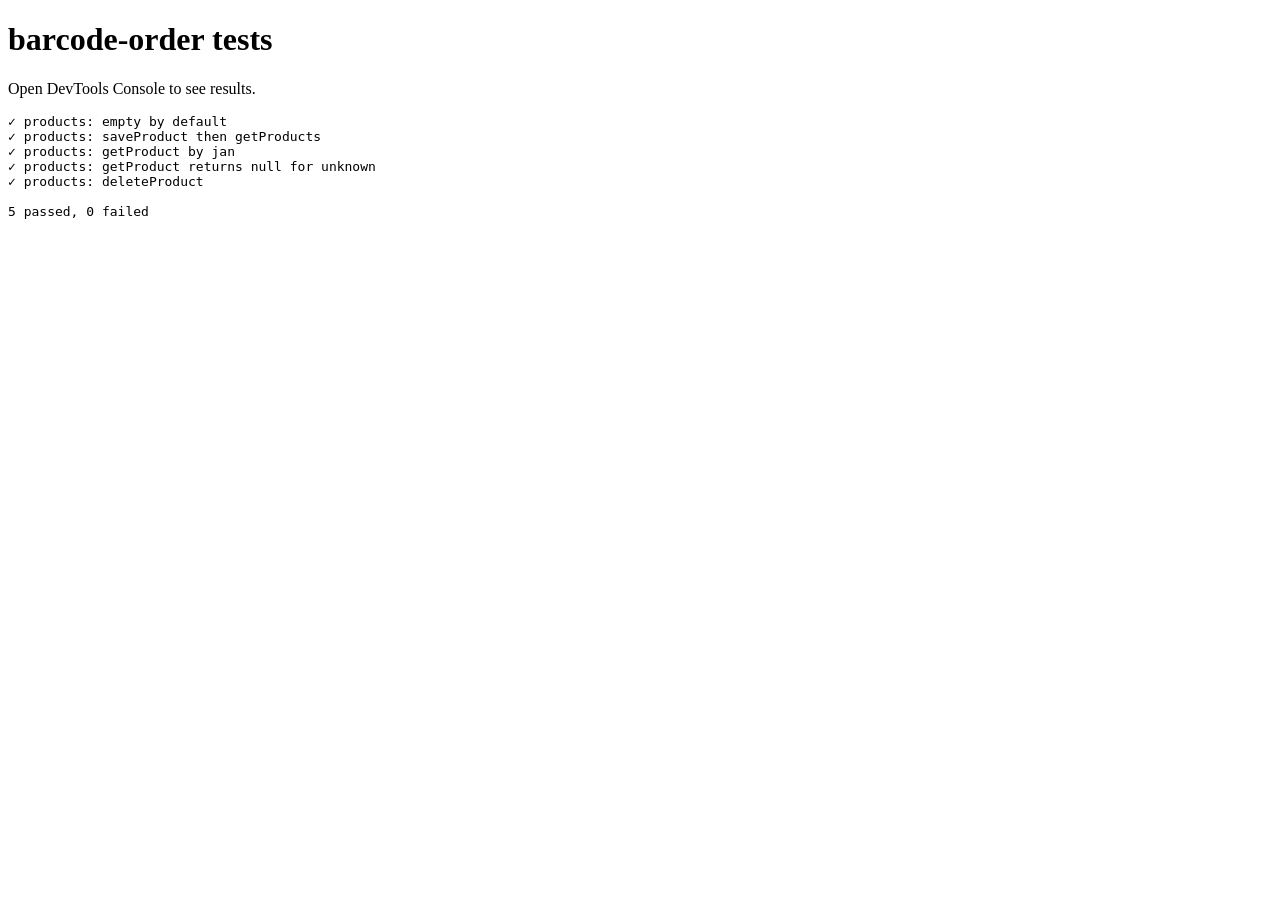
==== test.html @ a898aa67 "feat(storage): product master CRUD with tests" ====
<!DOCTYPE html>
<html lang="ja">
<head>
  <meta charset="UTF-8">
  <title>barcode-order tests</title>
</head>
<body>
  <h1>barcode-order tests</h1>
  <p>Open DevTools Console to see results.</p>
  <pre id="out"></pre>

  <script type="module">
    import * as storage from "./storage.js";

    const out = document.getElementById("out");
    let passed = 0, failed = 0;

    function log(msg, ok) {
      const line = `${ok ? "✓" : "✗"} ${msg}`;
      out.textContent += line + "\n";
      if (ok) console.log(line); else console.error(line);
    }
    function assertEq(actual, expected, name) {
      const a = JSON.stringify(actual), e = JSON.stringify(expected);
      if (a === e) { log(name, true); passed++; }
      else { log(`${name} — expected ${e}, got ${a}`, false); failed++; }
    }
    function clearStorage() {
      Object.keys(localStorage)
        .filter(k => k.startsWith("barcode-order:"))
        .forEach(k => localStorage.removeItem(k));
    }

    // --- products ---
    clearStorage();
    assertEq(storage.getProducts(), {}, "products: empty by default");

    storage.saveProduct("4901234567890", { name: "アルコール綿 100包", defaultSupplier: "アスクル" });
    assertEq(
      storage.getProducts(),
      { "4901234567890": { name: "アルコール綿 100包", defaultSupplier: "アスクル" } },
      "products: saveProduct then getProducts"
    );

    assertEq(
      storage.getProduct("4901234567890"),
      { name: "アルコール綿 100包", defaultSupplier: "アスクル" },
      "products: getProduct by jan"
    );
    assertEq(storage.getProduct("nosuch"), null, "products: getProduct returns null for unknown");

    storage.deleteProduct("4901234567890");
    assertEq(storage.getProducts(), {}, "products: deleteProduct");

    out.textContent += `\n${passed} passed, ${failed} failed\n`;
  </script>
</body>
</html>
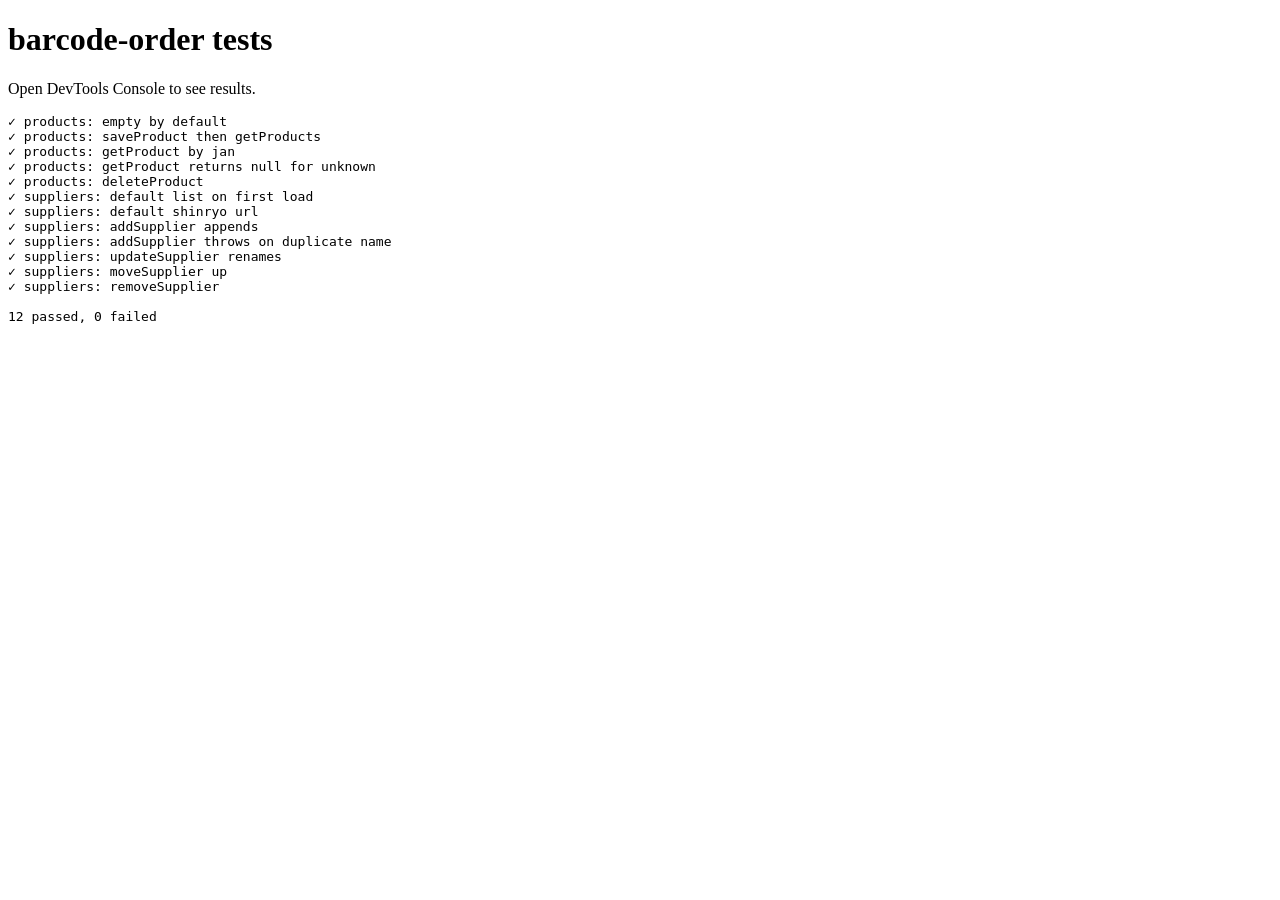
==== commit b83c32cb: "feat(storage): supplier master CRUD with defaults and reorder" ====
--- a/test.html
+++ b/test.html
@@ -52,6 +52,58 @@
     storage.deleteProduct("4901234567890");
     assertEq(storage.getProducts(), {}, "products: deleteProduct");
 
+    // --- suppliers ---
+    clearStorage();
+    // 初回取得時は 4 つのデフォルトが入っている
+    const defaults = storage.getSuppliers();
+    assertEq(
+      defaults.map(s => s.name),
+      ["アスクル", "カウネット", "Amazon", "シンリョウ"],
+      "suppliers: default list on first load"
+    );
+    assertEq(
+      defaults.find(s => s.name === "シンリョウ").url,
+      "https://www.shinryo.jp/",
+      "suppliers: default shinryo url"
+    );
+
+    // 追加
+    storage.addSupplier({ name: "その他", url: "" });
+    assertEq(
+      storage.getSuppliers().map(s => s.name),
+      ["アスクル", "カウネット", "Amazon", "シンリョウ", "その他"],
+      "suppliers: addSupplier appends"
+    );
+
+    // 重複追加はエラー
+    let threw = false;
+    try { storage.addSupplier({ name: "アスクル", url: "" }); } catch { threw = true; }
+    assertEq(threw, true, "suppliers: addSupplier throws on duplicate name");
+
+    // 名前・URLの変更
+    storage.updateSupplier("その他", { name: "自社", url: "" });
+    assertEq(
+      storage.getSuppliers().find(s => s.name === "自社").name,
+      "自社",
+      "suppliers: updateSupplier renames"
+    );
+
+    // 並び替え（上へ）
+    storage.moveSupplier("Amazon", -1);
+    assertEq(
+      storage.getSuppliers().map(s => s.name),
+      ["アスクル", "Amazon", "カウネット", "シンリョウ", "自社"],
+      "suppliers: moveSupplier up"
+    );
+
+    // 削除
+    storage.removeSupplier("自社");
+    assertEq(
+      storage.getSuppliers().map(s => s.name),
+      ["アスクル", "Amazon", "カウネット", "シンリョウ"],
+      "suppliers: removeSupplier"
+    );
+
     out.textContent += `\n${passed} passed, ${failed} failed\n`;
   </script>
 </body>
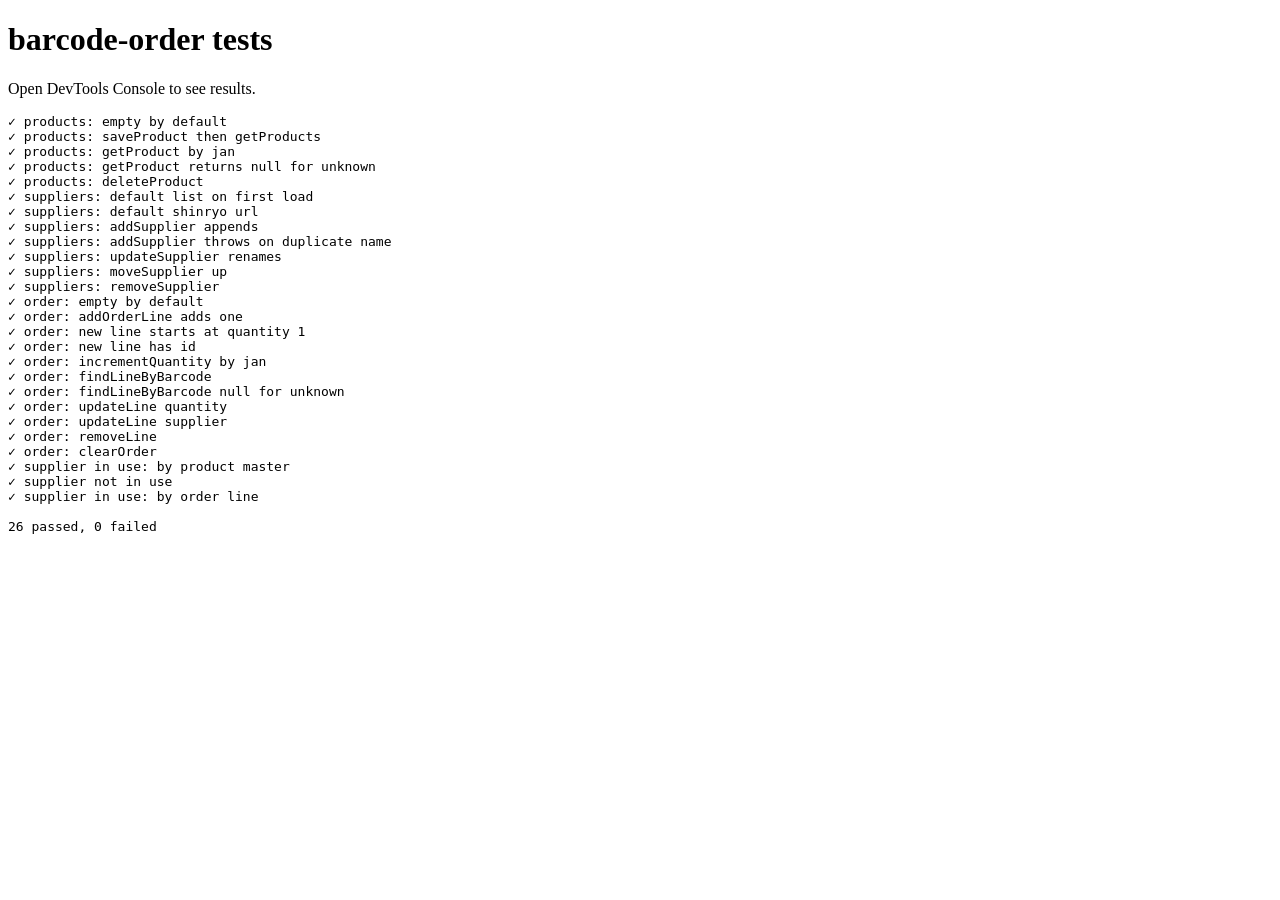
==== commit 05b23c47: "feat(storage): order list CRUD and supplier usage check" ====
--- a/test.html
+++ b/test.html
@@ -104,6 +104,57 @@
       "suppliers: removeSupplier"
     );
 
+    // --- order ---
+    clearStorage();
+    assertEq(storage.getOrder(), [], "order: empty by default");
+
+    storage.addOrderLine({
+      barcode: "4901234567890",
+      name: "アルコール綿 100包",
+      supplier: "アスクル",
+    });
+    const order1 = storage.getOrder();
+    assertEq(order1.length, 1, "order: addOrderLine adds one");
+    assertEq(order1[0].quantity, 1, "order: new line starts at quantity 1");
+    assertEq(typeof order1[0].id, "string", "order: new line has id");
+
+    // 同じ JAN を incrementQuantity
+    storage.incrementQuantity("4901234567890");
+    assertEq(storage.getOrder()[0].quantity, 2, "order: incrementQuantity by jan");
+
+    // findLineByBarcode
+    const line = storage.findLineByBarcode("4901234567890");
+    assertEq(line.name, "アルコール綿 100包", "order: findLineByBarcode");
+    assertEq(storage.findLineByBarcode("nosuch"), null, "order: findLineByBarcode null for unknown");
+
+    // 数量を特定値に設定
+    storage.updateLine(line.id, { quantity: 5 });
+    assertEq(storage.getOrder()[0].quantity, 5, "order: updateLine quantity");
+
+    // 発注先変更
+    storage.updateLine(line.id, { supplier: "シンリョウ" });
+    assertEq(storage.getOrder()[0].supplier, "シンリョウ", "order: updateLine supplier");
+
+    // 削除
+    storage.removeLine(line.id);
+    assertEq(storage.getOrder(), [], "order: removeLine");
+
+    // clearOrder
+    storage.addOrderLine({ barcode: "1", name: "x", supplier: "アスクル" });
+    storage.addOrderLine({ barcode: "2", name: "y", supplier: "アスクル" });
+    storage.clearOrder();
+    assertEq(storage.getOrder(), [], "order: clearOrder");
+
+    // --- 発注先が使用中かどうか ---
+    clearStorage();
+    storage.saveProduct("4901234567890", { name: "x", defaultSupplier: "アスクル" });
+    assertEq(storage.isSupplierInUse("アスクル"), true, "supplier in use: by product master");
+    assertEq(storage.isSupplierInUse("カウネット"), false, "supplier not in use");
+
+    clearStorage();
+    storage.addOrderLine({ barcode: "1", name: "x", supplier: "Amazon" });
+    assertEq(storage.isSupplierInUse("Amazon"), true, "supplier in use: by order line");
+
     out.textContent += `\n${passed} passed, ${failed} failed\n`;
   </script>
 </body>
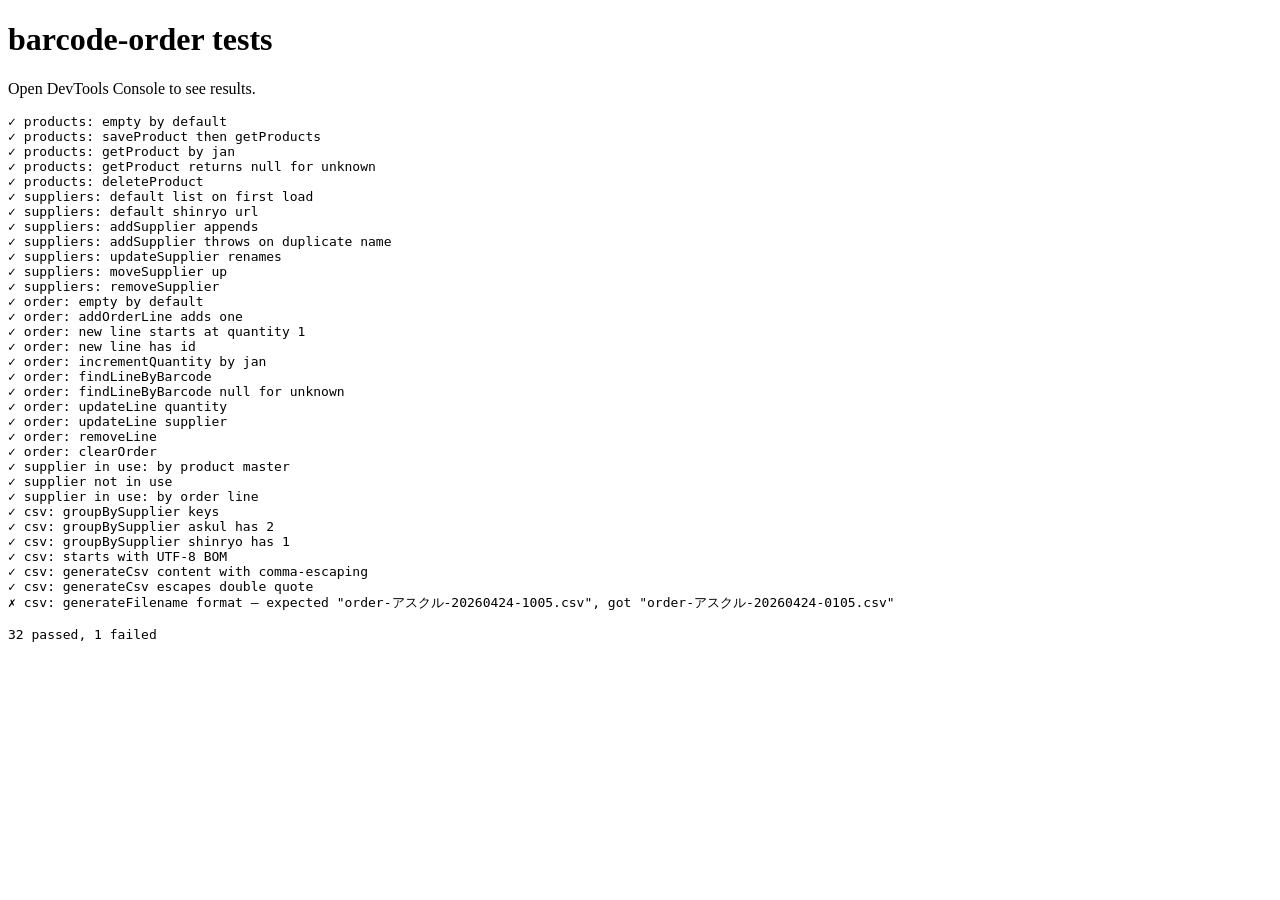
==== commit 804e506d: "feat(csv): grouping and CSV generation with UTF-8 BOM" ====
--- a/test.html
+++ b/test.html
@@ -11,6 +11,7 @@
 
   <script type="module">
     import * as storage from "./storage.js";
+    import * as csv from "./csv.js";
 
     const out = document.getElementById("out");
     let passed = 0, failed = 0;
@@ -155,6 +156,47 @@
     storage.addOrderLine({ barcode: "1", name: "x", supplier: "Amazon" });
     assertEq(storage.isSupplierInUse("Amazon"), true, "supplier in use: by order line");
 
+    // --- csv ---
+    const orderLines = [
+      { id: "a", barcode: "1", name: "アルコール綿 100包", quantity: 3, supplier: "アスクル" },
+      { id: "b", barcode: "2", name: "コピー用紙,A4", quantity: 2, supplier: "アスクル" },
+      { id: "c", barcode: "3", name: "手袋 M", quantity: 4, supplier: "シンリョウ" },
+    ];
+    const grouped = csv.groupBySupplier(orderLines);
+    assertEq(Object.keys(grouped).sort(), ["アスクル", "シンリョウ"], "csv: groupBySupplier keys");
+    assertEq(grouped["アスクル"].length, 2, "csv: groupBySupplier askul has 2");
+    assertEq(grouped["シンリョウ"].length, 1, "csv: groupBySupplier shinryo has 1");
+
+    const text = csv.generateCsv(grouped["アスクル"]);
+    // 先頭は BOM
+    assertEq(text.charCodeAt(0), 0xFEFF, "csv: starts with UTF-8 BOM");
+    // ヘッダ + 2行 = 3行（最終行末に CRLF）
+    const body = text.slice(1);
+    assertEq(
+      body,
+      "品名,数量,JANコード\r\n" +
+      "アルコール綿 100包,3,1\r\n" +
+      "\"コピー用紙,A4\",2,2\r\n",
+      "csv: generateCsv content with comma-escaping"
+    );
+
+    // ダブルクオート含む品名
+    const q = csv.generateCsv([{ name: "彼は\"A\"と言った", quantity: 1, barcode: "9" }]);
+    assertEq(
+      q.slice(1),
+      "品名,数量,JANコード\r\n" +
+      "\"彼は\"\"A\"\"と言った\",1,9\r\n",
+      "csv: generateCsv escapes double quote"
+    );
+
+    // ファイル名
+    const d = new Date("2026-04-24T10:05:00+09:00");
+    assertEq(
+      csv.generateFilename("アスクル", d),
+      "order-アスクル-20260424-1005.csv",
+      "csv: generateFilename format"
+    );
+
     out.textContent += `\n${passed} passed, ${failed} failed\n`;
   </script>
 </body>
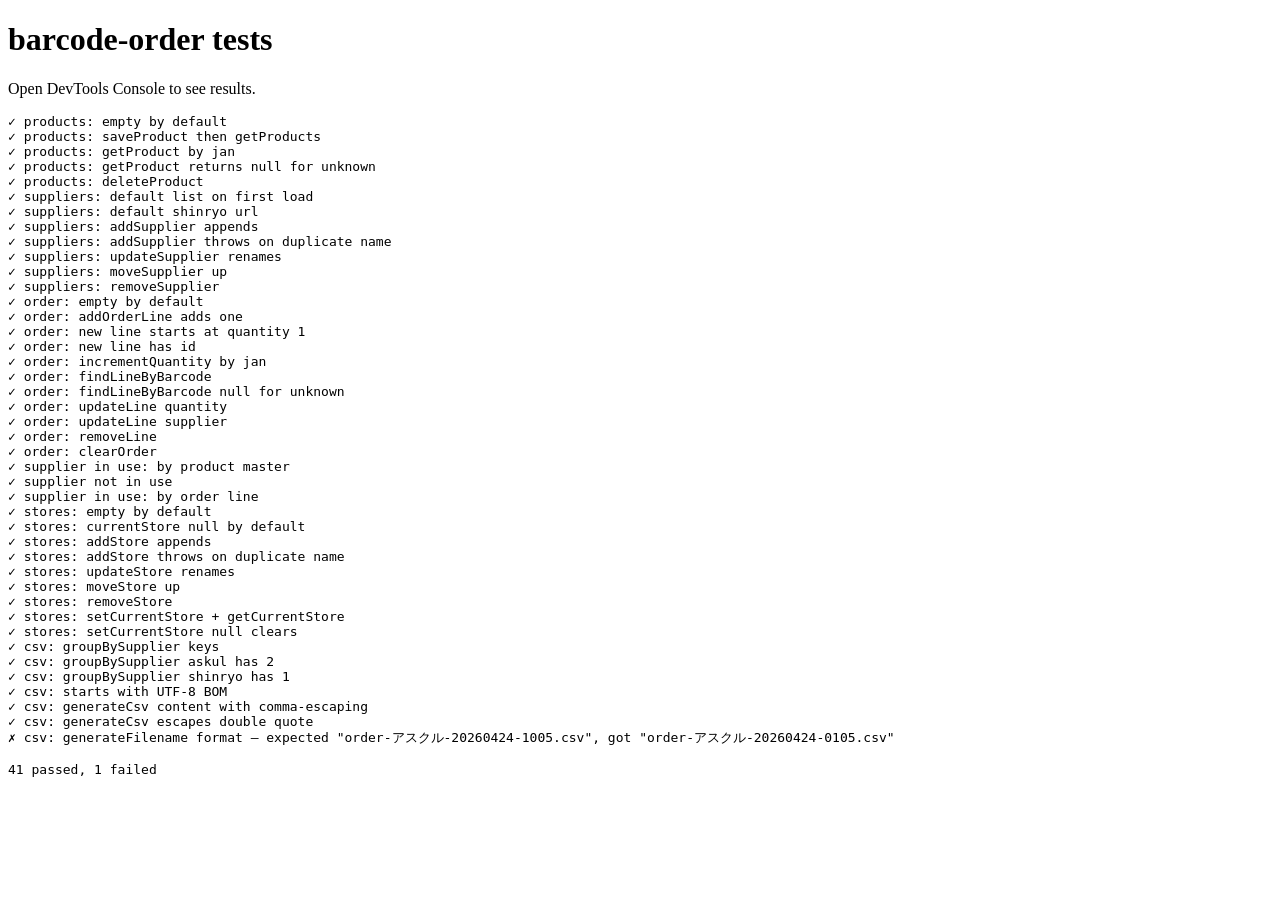
==== commit f7401fbe: "feat(storage): store master CRUD and current_store getter/setter" ====
--- a/test.html
+++ b/test.html
@@ -156,6 +156,34 @@
     storage.addOrderLine({ barcode: "1", name: "x", supplier: "Amazon" });
     assertEq(storage.isSupplierInUse("Amazon"), true, "supplier in use: by order line");
 
+    // --- stores ---
+    clearStorage();
+    assertEq(storage.getStores(), [], "stores: empty by default");
+    assertEq(storage.getCurrentStore(), null, "stores: currentStore null by default");
+
+    storage.addStore({ name: "A店" });
+    storage.addStore({ name: "B店" });
+    assertEq(storage.getStores().map(s => s.name), ["A店", "B店"], "stores: addStore appends");
+
+    let storeThrew = false;
+    try { storage.addStore({ name: "A店" }); } catch { storeThrew = true; }
+    assertEq(storeThrew, true, "stores: addStore throws on duplicate name");
+
+    storage.updateStore("B店", { name: "C店" });
+    assertEq(storage.getStores().map(s => s.name), ["A店", "C店"], "stores: updateStore renames");
+
+    storage.moveStore("C店", -1);
+    assertEq(storage.getStores().map(s => s.name), ["C店", "A店"], "stores: moveStore up");
+
+    storage.removeStore("C店");
+    assertEq(storage.getStores().map(s => s.name), ["A店"], "stores: removeStore");
+
+    storage.setCurrentStore("A店");
+    assertEq(storage.getCurrentStore(), "A店", "stores: setCurrentStore + getCurrentStore");
+
+    storage.setCurrentStore(null);
+    assertEq(storage.getCurrentStore(), null, "stores: setCurrentStore null clears");
+
     // --- csv ---
     const orderLines = [
       { id: "a", barcode: "1", name: "アルコール綿 100包", quantity: 3, supplier: "アスクル" },
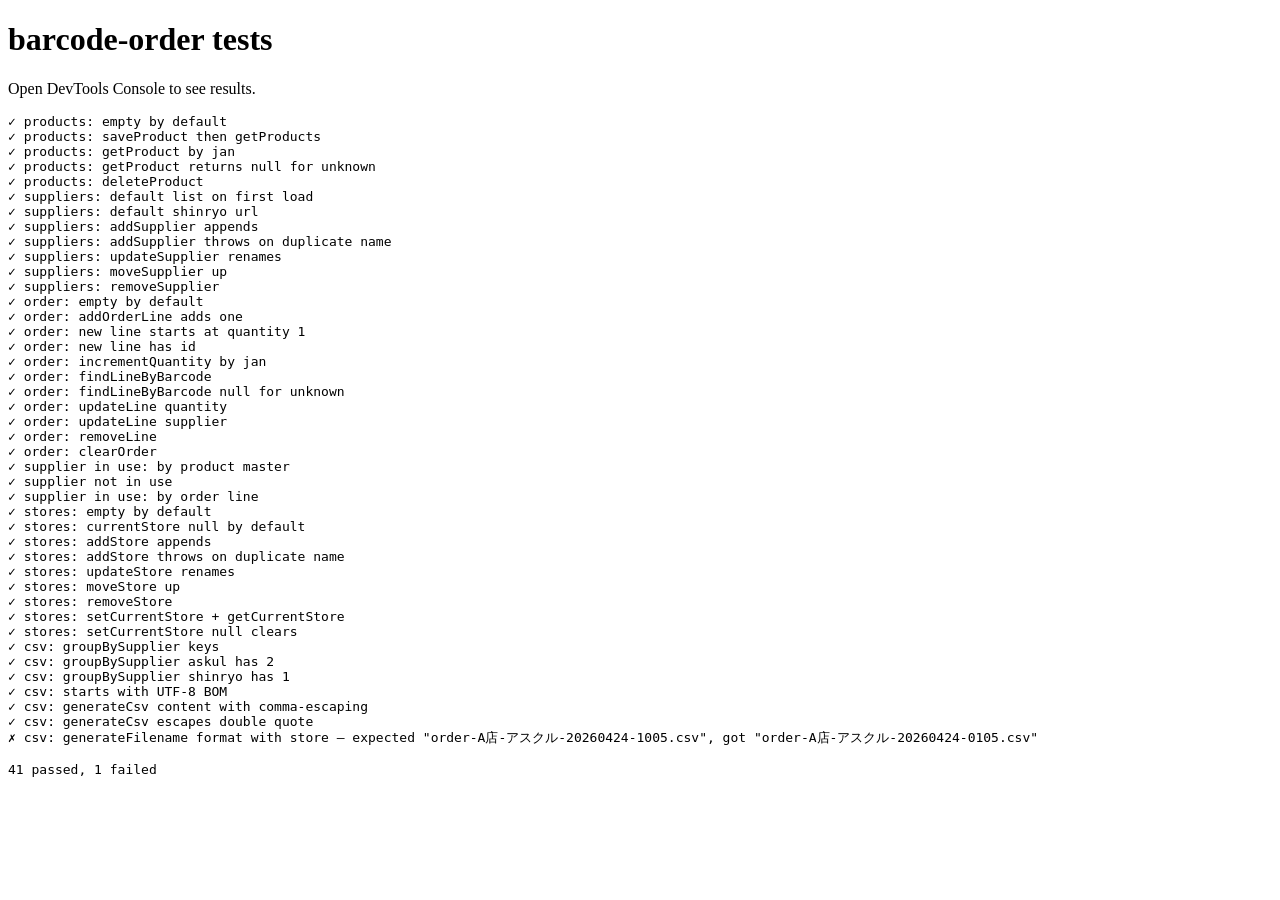
==== commit cb62be04: "feat(csv): include store name in generated CSV filename" ====
--- a/test.html
+++ b/test.html
@@ -217,12 +217,12 @@
       "csv: generateCsv escapes double quote"
     );
 
-    // ファイル名
+    // ファイル名（store, supplier, date の順）
     const d = new Date("2026-04-24T10:05:00+09:00");
     assertEq(
-      csv.generateFilename("アスクル", d),
-      "order-アスクル-20260424-1005.csv",
-      "csv: generateFilename format"
+      csv.generateFilename("A店", "アスクル", d),
+      "order-A店-アスクル-20260424-1005.csv",
+      "csv: generateFilename format with store"
     );
 
     out.textContent += `\n${passed} passed, ${failed} failed\n`;
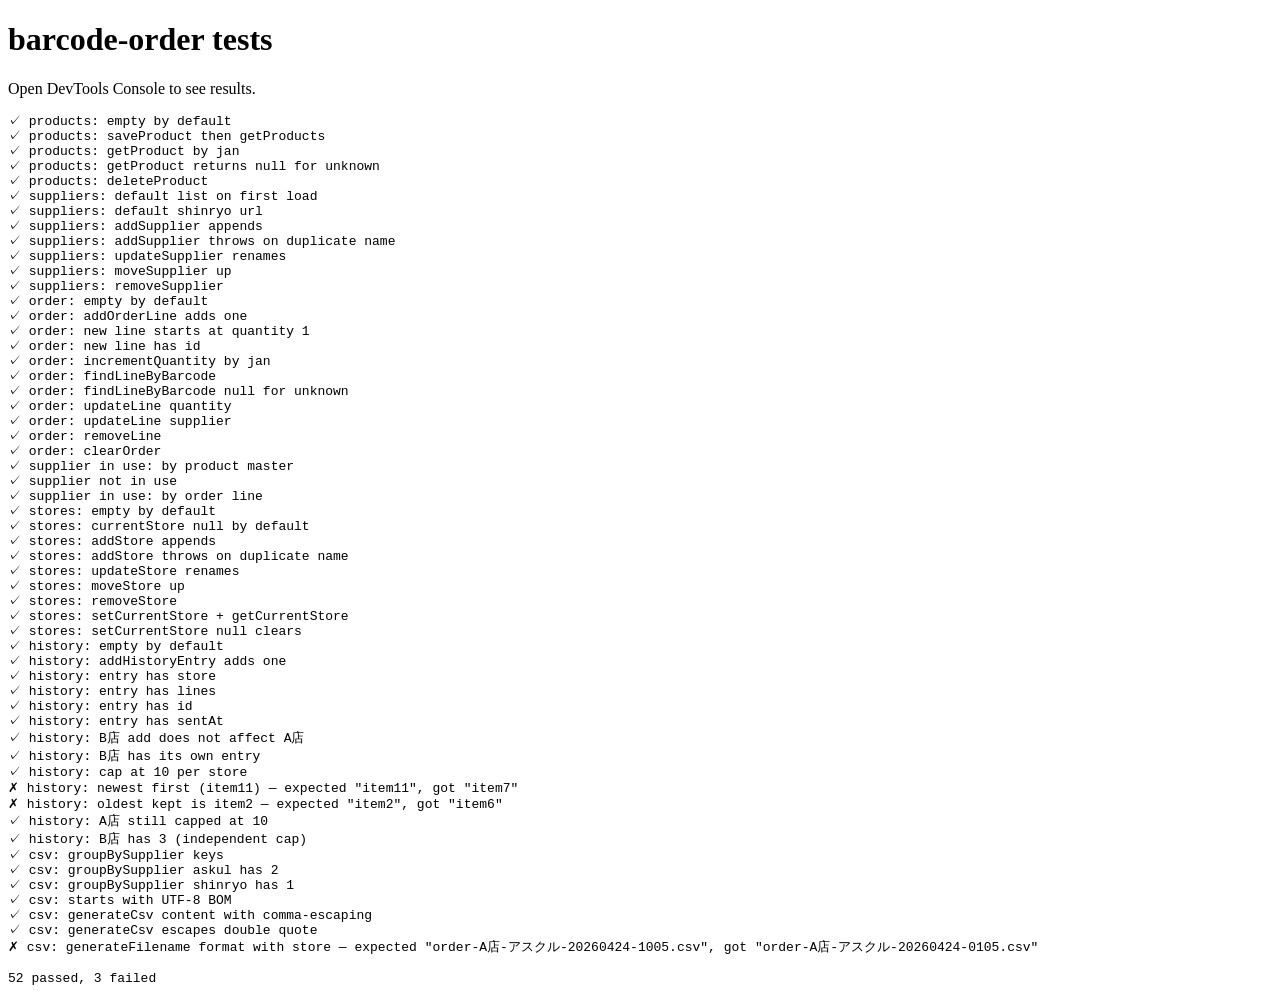
==== commit f16eb268: "feat(storage): order history CRUD with per-store cap of 10" ====
--- a/test.html
+++ b/test.html
@@ -184,6 +184,53 @@
     storage.setCurrentStore(null);
     assertEq(storage.getCurrentStore(), null, "stores: setCurrentStore null clears");
 
+    // --- history ---
+    clearStorage();
+    assertEq(storage.getHistory("A店"), [], "history: empty by default");
+
+    storage.addHistoryEntry({
+      store: "A店",
+      lines: [
+        { barcode: "1", name: "x", quantity: 2, supplier: "アスクル" },
+      ],
+    });
+    const h1 = storage.getHistory("A店");
+    assertEq(h1.length, 1, "history: addHistoryEntry adds one");
+    assertEq(h1[0].store, "A店", "history: entry has store");
+    assertEq(h1[0].lines.length, 1, "history: entry has lines");
+    assertEq(typeof h1[0].id, "string", "history: entry has id");
+    assertEq(typeof h1[0].sentAt, "string", "history: entry has sentAt");
+
+    // 別店舗のエントリは分離される
+    storage.addHistoryEntry({ store: "B店", lines: [{ barcode: "2", name: "y", quantity: 1, supplier: "Amazon" }] });
+    assertEq(storage.getHistory("A店").length, 1, "history: B店 add does not affect A店");
+    assertEq(storage.getHistory("B店").length, 1, "history: B店 has its own entry");
+
+    // 11件追加で最古が消える
+    clearStorage();
+    for (let i = 0; i < 12; i++) {
+      storage.addHistoryEntry({
+        store: "A店",
+        lines: [{ barcode: String(i), name: `item${i}`, quantity: 1, supplier: "アスクル" }],
+      });
+    }
+    const h2 = storage.getHistory("A店");
+    assertEq(h2.length, 10, "history: cap at 10 per store");
+    // 新しい順なので h2[0] は最新（item11）、h2[9] は item2（item0/item1 が消える）
+    assertEq(h2[0].lines[0].name, "item11", "history: newest first (item11)");
+    assertEq(h2[9].lines[0].name, "item2", "history: oldest kept is item2");
+
+    // 別店舗の上限は独立
+    clearStorage();
+    for (let i = 0; i < 11; i++) {
+      storage.addHistoryEntry({ store: "A店", lines: [{ barcode: String(i), name: `a${i}`, quantity: 1, supplier: "アスクル" }] });
+    }
+    storage.addHistoryEntry({ store: "B店", lines: [{ barcode: "x", name: "bx", quantity: 1, supplier: "Amazon" }] });
+    storage.addHistoryEntry({ store: "B店", lines: [{ barcode: "y", name: "by", quantity: 1, supplier: "Amazon" }] });
+    storage.addHistoryEntry({ store: "B店", lines: [{ barcode: "z", name: "bz", quantity: 1, supplier: "Amazon" }] });
+    assertEq(storage.getHistory("A店").length, 10, "history: A店 still capped at 10");
+    assertEq(storage.getHistory("B店").length, 3, "history: B店 has 3 (independent cap)");
+
     // --- csv ---
     const orderLines = [
       { id: "a", barcode: "1", name: "アルコール綿 100包", quantity: 3, supplier: "アスクル" },
